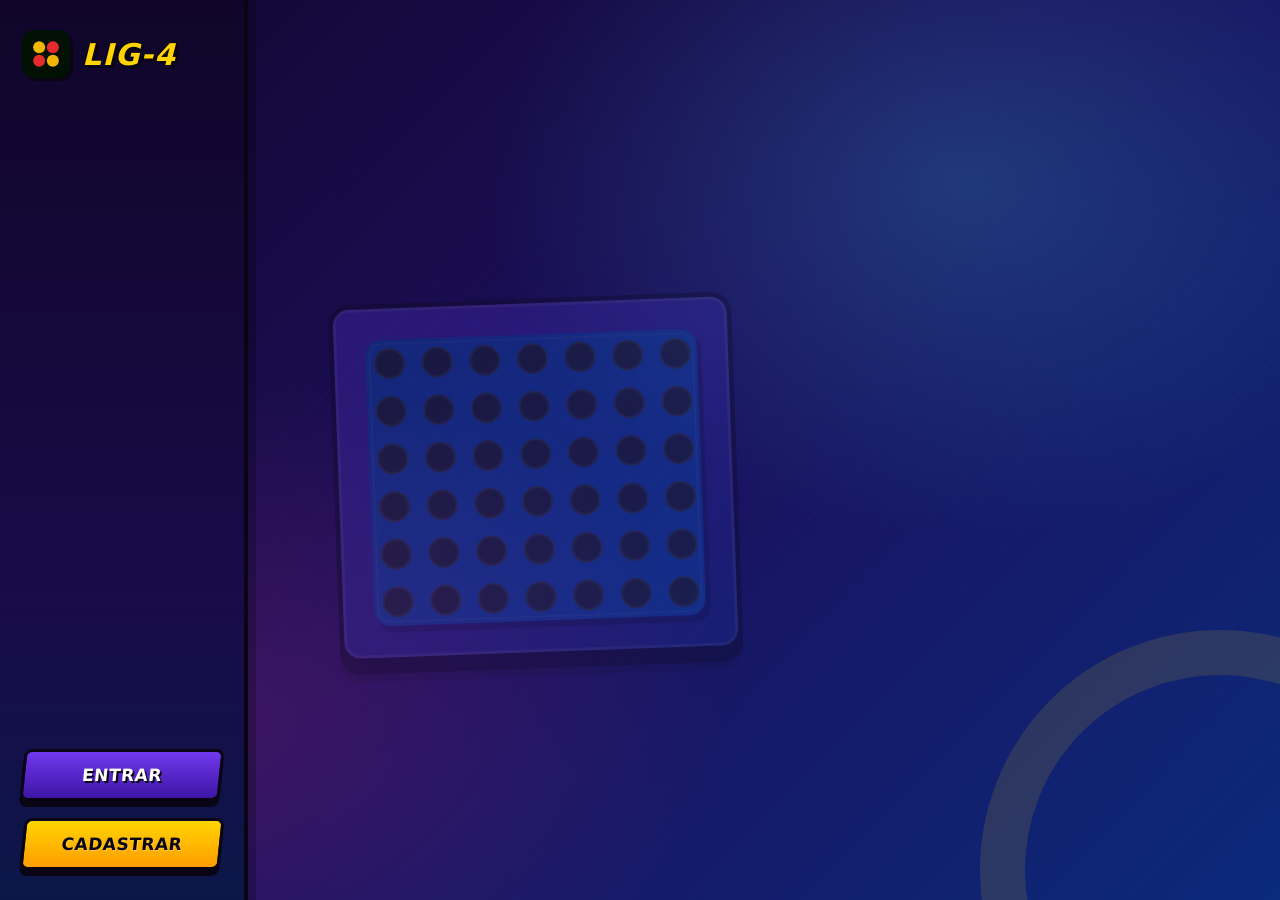
==== index.html @ 15dba4a5 "chore: adiciona index.html para redirecionamento" ====
<!doctype html>
<html lang="pt-BR">
  <head>
    <meta charset="utf-8">
    <meta http-equiv="refresh" content="0; url=html/t01-boas-vindas.html">
    <title>LIG-4 Online</title>
  </head>
  <body>
    <a href="html/t01-boas-vindas.html">Entrar no jogo</a>
  </body>
</html>
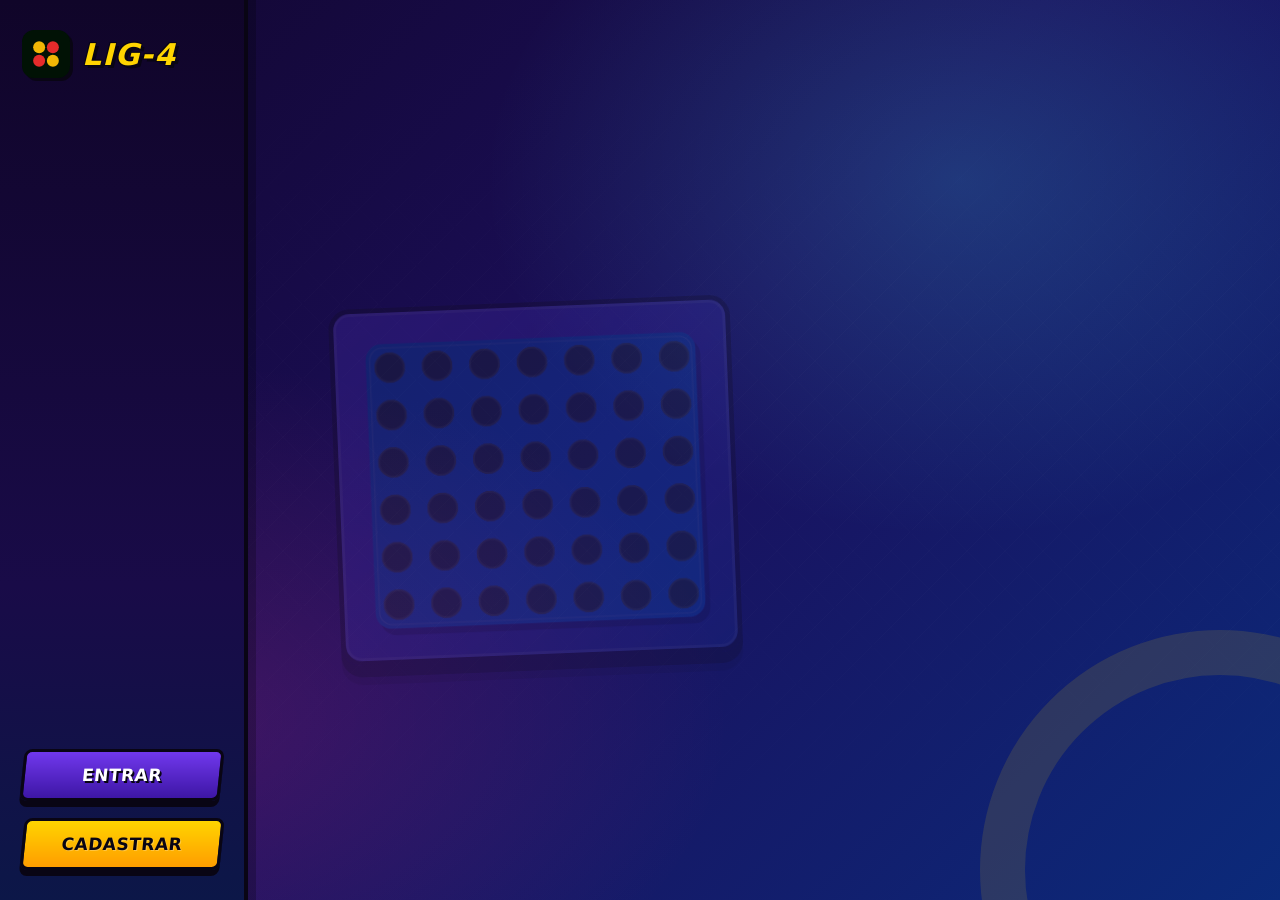
==== commit 6b9f9181: "feat(sons): controle global de música e efeitos sonoros" ====
--- a/index.html
+++ b/index.html
@@ -7,5 +7,6 @@
   </head>
   <body>
     <a href="html/t01-boas-vindas.html">Entrar no jogo</a>
+    <script type="module" src="./js/button-click-sound.js"></script>
   </body>
 </html>
